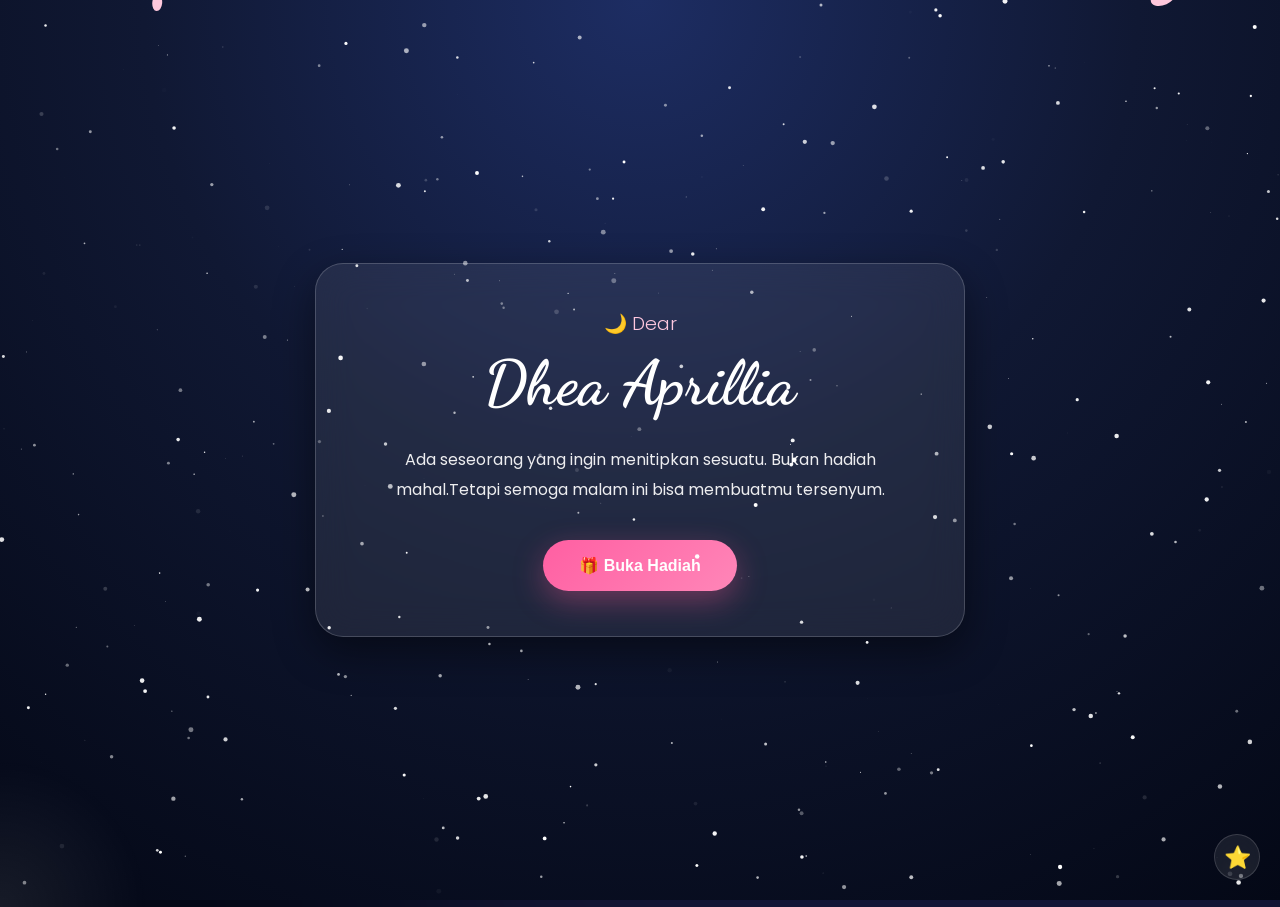
==== index.html @ 24be0ba8 "Add files via upload" ====
<!DOCTYPE html>
<html lang="id">
<head>

<meta charset="UTF-8">
<meta name="viewport" content="width=device-width, initial-scale=1.0">

<title>A Letter in The Stars ✨</title>

<link rel="stylesheet" href="style.css">

<link rel="preconnect" href="https://fonts.googleapis.com">
<link rel="preconnect" href="https://fonts.gstatic.com" crossorigin>

<link href="https://fonts.googleapis.com/css2?family=Poppins:wght@300;400;600;700&family=Dancing+Script:wght@700&display=swap" rel="stylesheet">

</head>

<body>

<!-- Loading -->

<div id="loading">

<div class="loader"></div>

<h2>Preparing your surprise...</h2>

<p>Please wait...</p>

</div>

<!-- Aurora -->

<div class="aurora aurora1"></div>
<div class="aurora aurora2"></div>

<!-- Stars -->

<div id="stars"></div>

<!-- Meteors -->

<div id="meteors"></div>

<!-- Welcome -->

<section id="welcome">

<div class="glass">

<h3>🌙 Dear</h3>

<h1>Dhea Aprillia</h1>

<p>

Ada seseorang yang ingin menitipkan sesuatu.
Bukan hadiah mahal.Tetapi semoga malam ini bisa membuatmu tersenyum.

</p>

<button id="startBtn">

🎁 Buka Hadiah

</button>

</div>

</section>

<!-- Canvas -->

<canvas id="sky"></canvas>

<!-- Main -->

<section id="main">

<div class="moon"></div>

<div class="glass messageBox">

<h2 id="title">

A Letter in The Stars

</h2>

<p id="message"></p>

<div class="buttons">

<button id="nextBtn">

💌 Berikutnya

</button>

<button id="musicBtn">

🎵 Musik

</button>

</div>

</div>

</section>

<!-- Secret Star -->

<div id="secretStar">

⭐

</div>

<!-- Secret -->

<div id="secretMessage">

<div class="glass">

<h2>❤️ Pesan Rahasia</h2>

<p>

Kalau kamu berhasil menemukan pesan in...berarti kamu benar-benar membaca semuanya.Terima kasih sudah bertahan sejauh ini.Aku bangga sama kamu.

❤️

</p>

<button id="closeSecret">

Tutup

</button>

</div>

</div>

<!-- Fireworks -->

<canvas id="fireworks"></canvas>

<!-- Audio -->

<audio id="bgm" loop>

<source src="music.mp3" type="audio/mpeg">

</audio>

<script src="script.js"></script>

</body>
</html>
---- style.css ----
/* ==========================================
   A LETTER IN THE STARS
   STYLE.CSS
   PART 1
========================================== */

:root{

--pink:#ff8dbd;
--pink2:#ffc8df;
--white:#ffffff;
--glass:rgba(255,255,255,.08);
--border:rgba(255,255,255,.18);
--shadow:rgba(0,0,0,.45);

}

*{
margin:0;
padding:0;
box-sizing:border-box;
}

html,body{

width:100%;
height:100%;
overflow:hidden;

font-family:'Poppins',sans-serif;

background:#040816;

color:white;

}

/* =======================
BACKGROUND
======================= */

body{

background:
radial-gradient(circle at top,#1d2d63,#101833 45%,#040816 100%);

}

/* =======================
AURORA
======================= */

.aurora{

position:fixed;

width:1200px;
height:600px;

border-radius:50%;

filter:blur(120px);

opacity:.18;

animation:auroraMove 18s ease-in-out infinite alternate;

pointer-events:none;

z-index:-2;

}

.aurora1{

background:#44ffcc;

top:-250px;
left:-300px;

}

.aurora2{

background:#7d6cff;

bottom:-250px;
right:-250px;

animation-duration:24s;

}

@keyframes auroraMove{

0%{

transform:
translateY(0)
translateX(0)
rotate(0deg);

}

100%{

transform:
translateY(120px)
translateX(100px)
rotate(12deg);

}

}

/* =======================
STARS
======================= */

#stars{

position:fixed;
inset:0;

pointer-events:none;

z-index:-1;

background-image:

radial-gradient(white 1px,transparent 1px),

radial-gradient(white 1px,transparent 1px),

radial-gradient(white 2px,transparent 2px);

background-size:

120px 120px,

180px 180px,

250px 250px;

animation:starsMove 18s linear infinite;

opacity:.55;

}

@keyframes starsMove{

from{

transform:translateY(0);

}

to{

transform:translateY(80px);

}

}

/* =======================
LOADING
======================= */

#loading{

position:fixed;

inset:0;

display:flex;

justify-content:center;

align-items:center;

flex-direction:column;

background:#040816;

z-index:99999;

transition:1s;

}

.loader{

width:80px;
height:80px;

border-radius:50%;

border:6px solid rgba(255,255,255,.15);

border-top:6px solid var(--pink);

animation:spin 1s linear infinite;

}

#loading h2{

margin-top:30px;

font-weight:600;

letter-spacing:2px;

}

#loading p{

margin-top:10px;

opacity:.65;

}

@keyframes spin{

to{

transform:rotate(360deg);

}

}

/* =======================
WELCOME
======================= */

#welcome{

position:absolute;

inset:0;

display:flex;

justify-content:center;

align-items:center;

padding:20px;

}

.glass{

width:90%;

max-width:650px;

padding:45px;

background:var(--glass);

backdrop-filter:blur(18px);

border:1px solid var(--border);

border-radius:28px;

box-shadow:

0 15px 40px var(--shadow);

text-align:center;

animation:fadeUp 1.4s ease;

}

.glass h3{

font-weight:300;

color:var(--pink2);

margin-bottom:8px;

}

.glass h1{

font-family:'Dancing Script',cursive;

font-size:62px;

margin-bottom:25px;

}

.glass p{

line-height:1.9;

opacity:.92;

margin-bottom:35px;

}

/* =======================
BUTTON
======================= */

button{

border:none;

outline:none;

cursor:pointer;

padding:16px 36px;

border-radius:50px;

font-size:16px;

font-weight:600;

color:white;

background:

linear-gradient(
135deg,
#ff5fa2,
#ff86b8);

transition:.35s;

box-shadow:

0 10px 30px rgba(255,90,150,.35);

}

button:hover{

transform:

translateY(-4px)
scale(1.05);

box-shadow:

0 20px 45px rgba(255,90,150,.6);

}

/* =======================
MAIN
======================= */

#main{

display:none;

position:absolute;

inset:0;

justify-content:center;

align-items:center;

padding:20px;

}

.messageBox{

max-width:800px;

}

/* =======================
MOON
======================= */

.moon{

position:absolute;

top:60px;

right:80px;

width:140px;

height:140px;

border-radius:50%;

background:white;

box-shadow:

0 0 35px white,

0 0 90px rgba(255,255,255,.55);

}

.moon::after{

content:"";

position:absolute;

width:120px;
height:120px;

background:#0d1732;

border-radius:50%;

top:-8px;
left:28px;

}

/* =======================
TITLE
======================= */

#title{

font-family:'Dancing Script',cursive;

font-size:60px;

margin-bottom:25px;

color:#ffd7eb;

}

#message{

line-height:2;

font-size:18px;

min-height:220px;

white-space:pre-line;

}

.buttons{

margin-top:35px;

display:flex;

gap:15px;

justify-content:center;

flex-wrap:wrap;

}

@keyframes fadeUp{

from{

opacity:0;

transform:translateY(40px);

}

to{

opacity:1;

transform:none;

}

}
/* ==========================================
   PART 2B
   METEOR • SECRET STAR • FIREWORKS
========================================== */

/* ===========================
   METEOR CONTAINER
=========================== */

#meteors{
    position:fixed;
    inset:0;
    pointer-events:none;
    overflow:hidden;
    z-index:2;
}

/* Meteor dibuat oleh JavaScript */
.meteor{

    position:absolute;

    width:180px;
    height:2px;

    background:
    linear-gradient(
        90deg,
        rgba(255,255,255,1),
        rgba(255,255,255,.5),
        transparent);

    border-radius:999px;

    transform:rotate(-35deg);

    animation:meteorFall linear forwards;

    filter:drop-shadow(0 0 10px white);

}

@keyframes meteorFall{

    from{

        transform:
        translate(0,0)
        rotate(-35deg);

        opacity:1;

    }

    to{

        transform:
        translate(-900px,900px)
        rotate(-35deg);

        opacity:0;

    }

}

/* ===========================
   SECRET STAR
=========================== */

#secretStar{

    position:fixed;

    bottom:20px;

    right:20px;

    width:46px;
    height:46px;

    display:flex;
    align-items:center;
    justify-content:center;

    border-radius:50%;

    cursor:pointer;

    font-size:22px;

    background:rgba(255,255,255,.08);

    backdrop-filter:blur(12px);

    border:1px solid rgba(255,255,255,.15);

    transition:.35s;

    user-select:none;

    z-index:50;

}

#secretStar:hover{

    transform:scale(1.2) rotate(18deg);

    box-shadow:0 0 18px rgba(255,255,255,.5);

}

/* ===========================
   SECRET MESSAGE
=========================== */

#secretMessage{

    position:fixed;

    inset:0;

    display:none;

    align-items:center;

    justify-content:center;

    background:rgba(0,0,0,.65);

    z-index:999;

    padding:20px;

}

#secretMessage .glass{

    max-width:520px;

}

/* ===========================
   FIREWORKS CANVAS
=========================== */

#fireworks{

    position:fixed;

    inset:0;

    pointer-events:none;

    z-index:40;

}

/* ===========================
   HEART PARTICLE
=========================== */

.heart{

    position:fixed;

    font-size:20px;

    pointer-events:none;

    animation:heartFly 1.2s ease forwards;

    z-index:100;

}

@keyframes heartFly{

    0%{

        opacity:1;

        transform:
        translateY(0)
        scale(.7);

    }

    100%{

        opacity:0;

        transform:
        translateY(-120px)
        scale(1.6);

    }

}

/* ===========================
   RESPONSIVE
=========================== */

@media(max-width:768px){

    .glass{

        padding:30px 22px;

    }

    .glass h1{

        font-size:46px;

    }

    #title{

        font-size:42px;

    }

    #message{

        font-size:16px;

        min-height:180px;

    }

    .moon{

        width:90px;
        height:90px;

        top:20px;
        right:20px;

    }

    .moon::after{

        width:78px;
        height:78px;

        left:18px;

    }

    .buttons{

        flex-direction:column;

    }

    button{

        width:100%;

    }

}
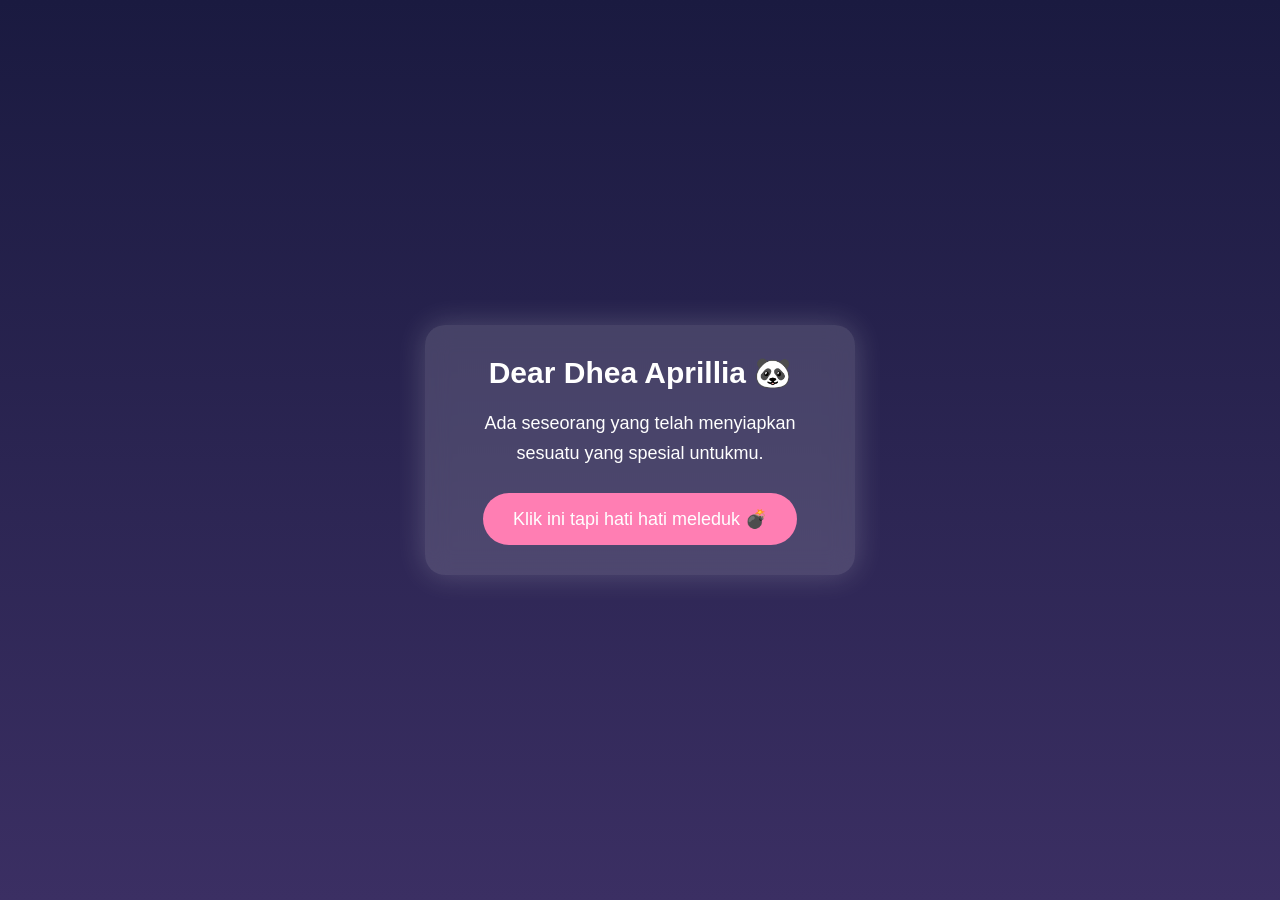
==== commit fbe05930: "Add files via upload" ====
--- a/index.html
+++ b/index.html
@@ -1,162 +1,49 @@
 <!DOCTYPE html>
 <html lang="id">
 <head>
+    <meta charset="UTF-8">
+    <meta name="viewport" content="width=device-width, initial-scale=1.0">
+    <title>untuk pacaraku ❤</title>
+    <link rel="stylesheet" href="style.css">
+</head>
+<body>
+<div class="welcome" id="welcome">
 
-<meta charset="UTF-8">
-<meta name="viewport" content="width=device-width, initial-scale=1.0">
+    <h1> Dear Dhea Aprillia 🐼</h1>
 
-<title>A Letter in The Stars ✨</title>
+    <p>
+        Ada seseorang yang telah menyiapkan
+        sesuatu yang spesial untukmu.
+    </p>
 
-<link rel="stylesheet" href="style.css">
-
-<link rel="preconnect" href="https://fonts.googleapis.com">
-<link rel="preconnect" href="https://fonts.gstatic.com" crossorigin>
-
-<link href="https://fonts.googleapis.com/css2?family=Poppins:wght@300;400;600;700&family=Dancing+Script:wght@700&display=swap" rel="stylesheet">
-
-</head>
-
-<body>
-
-<!-- Loading -->
-
-<div id="loading">
-
-<div class="loader"></div>
-
-<h2>Preparing your surprise...</h2>
-
-<p>Please wait...</p>
+    <button id="startBtn">
+         Klik ini tapi hati hati meleduk
+         💣
+    </button>
 
 </div>
 
-<!-- Aurora -->
+<div class="message" id="message">
 
-<div class="aurora aurora1"></div>
-<div class="aurora aurora2"></div>
+    <h1 id="title"> untukmu </h1>
 
-<!-- Stars -->
+    <p id="text">
+        Jika hari ini terasa melelahkan,
+        jangan lupa kalau masih ada seseorang
+        yang selalu ingin melihatmu tersenyum.
+        <br><br>
+        Kamu lebih kuat daripada yang kamu kira.
+        Jangan menyerah ya hehe.😇
+    </p>
 
-<div id="stars"></div>
-
-<!-- Meteors -->
-
-<div id="meteors"></div>
-
-<!-- Welcome -->
-
-<section id="welcome">
-
-<div class="glass">
-
-<h3>🌙 Dear</h3>
-
-<h1>Dhea Aprillia</h1>
-
-<p>
-
-Ada seseorang yang ingin menitipkan sesuatu.
-Bukan hadiah mahal.Tetapi semoga malam ini bisa membuatmu tersenyum.
-
-</p>
-
-<button id="startBtn">
-
-🎁 Buka Hadiah
-
-</button>
+    <button id="next">
+        Okeh Lanjyut ➜
+    </button>
 
 </div>
-
-</section>
-
-<!-- Canvas -->
-
-<canvas id="sky"></canvas>
-
-<!-- Main -->
-
-<section id="main">
-
-<div class="moon"></div>
-
-<div class="glass messageBox">
-
-<h2 id="title">
-
-A Letter in The Stars
-
-</h2>
-
-<p id="message"></p>
-
-<div class="buttons">
-
-<button id="nextBtn">
-
-💌 Berikutnya
-
-</button>
-
-<button id="musicBtn">
-
-🎵 Musik
-
-</button>
-
-</div>
-
-</div>
-
-</section>
-
-<!-- Secret Star -->
-
-<div id="secretStar">
-
-⭐
-
-</div>
-
-<!-- Secret -->
-
-<div id="secretMessage">
-
-<div class="glass">
-
-<h2>❤️ Pesan Rahasia</h2>
-
-<p>
-
-Kalau kamu berhasil menemukan pesan in...berarti kamu benar-benar membaca semuanya.Terima kasih sudah bertahan sejauh ini.Aku bangga sama kamu.
-
-❤️
-
-</p>
-
-<button id="closeSecret">
-
-Tutup
-
-</button>
-
-</div>
-
-</div>
-
-<!-- Fireworks -->
-
-<canvas id="fireworks"></canvas>
-
-<!-- Audio -->
-
-<audio id="bgm" loop>
-
-<source src="music.mp3" type="audio/mpeg">
-
-</audio>
-
-<script src="script.js"></script>
-
+    <audio id="bgm" loop>
+        <source src="music.mp3" type="audio/mpeg">
+    </audio>
+    <script src="script.js"></script>
 </body>
-</html>
+</html>
--- a/style.css
+++ b/style.css
@@ -1,759 +1,115 @@
-/* ==========================================
-   A LETTER IN THE STARS
-   STYLE.CSS
-   PART 1
-========================================== */
-
-:root{
-
---pink:#ff8dbd;
---pink2:#ffc8df;
---white:#ffffff;
---glass:rgba(255,255,255,.08);
---border:rgba(255,255,255,.18);
---shadow:rgba(0,0,0,.45);
-
+*{
+    margin:0;
+    padding:0;
+    box-sizing:border-box;
 }
 
-*{
-margin:0;
-padding:0;
-box-sizing:border-box;
+body{
+    background:linear-gradient(180deg,#1a1a40,#3b2f63);
+    font-family:Arial,sans-serif;
+    display:flex;
+    justify-content:center;
+    align-items:center;
+    height:100vh;
+    overflow:hidden;
+    position:relative;
 }
 
-html,body{
-
-width:100%;
-height:100%;
-overflow:hidden;
-
-font-family:'Poppins',sans-serif;
-
-background:#040816;
-
-color:white;
-
+/* Kotak utama */
+.welcome,
+.message{
+    width:90%;
+    max-width:430px;
+    padding:30px;
+    border-radius:20px;
+    text-align:center;
+    color:white;
+    background:rgba(255,255,255,.15);
+    backdrop-filter:blur(12px);
+    box-shadow:0 0 30px rgba(255,255,255,.2);
+    animation:fadeIn .8s ease;
+    z-index:10;
 }
 
-/* =======================
-BACKGROUND
-======================= */
-
-body{
-
-background:
-radial-gradient(circle at top,#1d2d63,#101833 45%,#040816 100%);
-
+/* Halaman pesan disembunyikan */
+.message{
+    display:none;
 }
 
-/* =======================
-AURORA
-======================= */
-
-.aurora{
-
-position:fixed;
-
-width:1200px;
-height:600px;
-
-border-radius:50%;
-
-filter:blur(120px);
-
-opacity:.18;
-
-animation:auroraMove 18s ease-in-out infinite alternate;
-
-pointer-events:none;
-
-z-index:-2;
-
+@keyframes fadeIn{
+    from{
+        opacity:0;
+        transform:translateY(20px);
+    }
+    to{
+        opacity:1;
+        transform:translateY(0);
+    }
 }
 
-.aurora1{
-
-background:#44ffcc;
-
-top:-250px;
-left:-300px;
-
+h1{
+    font-size:30px;
+    margin-bottom:18px;
 }
 
-.aurora2{
-
-background:#7d6cff;
-
-bottom:-250px;
-right:-250px;
-
-animation-duration:24s;
-
+p{
+    font-size:18px;
+    line-height:30px;
 }
 
-@keyframes auroraMove{
-
-0%{
-
-transform:
-translateY(0)
-translateX(0)
-rotate(0deg);
-
-}
-
-100%{
-
-transform:
-translateY(120px)
-translateX(100px)
-rotate(12deg);
-
-}
-
-}
-
-/* =======================
-STARS
-======================= */
-
-#stars{
-
-position:fixed;
-inset:0;
-
-pointer-events:none;
-
-z-index:-1;
-
-background-image:
-
-radial-gradient(white 1px,transparent 1px),
-
-radial-gradient(white 1px,transparent 1px),
-
-radial-gradient(white 2px,transparent 2px);
-
-background-size:
-
-120px 120px,
-
-180px 180px,
-
-250px 250px;
-
-animation:starsMove 18s linear infinite;
-
-opacity:.55;
-
-}
-
-@keyframes starsMove{
-
-from{
-
-transform:translateY(0);
-
-}
-
-to{
-
-transform:translateY(80px);
-
-}
-
-}
-
-/* =======================
-LOADING
-======================= */
-
-#loading{
-
-position:fixed;
-
-inset:0;
-
-display:flex;
-
-justify-content:center;
-
-align-items:center;
-
-flex-direction:column;
-
-background:#040816;
-
-z-index:99999;
-
-transition:1s;
-
-}
-
-.loader{
-
-width:80px;
-height:80px;
-
-border-radius:50%;
-
-border:6px solid rgba(255,255,255,.15);
-
-border-top:6px solid var(--pink);
-
-animation:spin 1s linear infinite;
-
-}
-
-#loading h2{
-
-margin-top:30px;
-
-font-weight:600;
-
-letter-spacing:2px;
-
-}
-
-#loading p{
-
-margin-top:10px;
-
-opacity:.65;
-
-}
-
-@keyframes spin{
-
-to{
-
-transform:rotate(360deg);
-
-}
-
-}
-
-/* =======================
-WELCOME
-======================= */
-
-#welcome{
-
-position:absolute;
-
-inset:0;
-
-display:flex;
-
-justify-content:center;
-
-align-items:center;
-
-padding:20px;
-
-}
-
-.glass{
-
-width:90%;
-
-max-width:650px;
-
-padding:45px;
-
-background:var(--glass);
-
-backdrop-filter:blur(18px);
-
-border:1px solid var(--border);
-
-border-radius:28px;
-
-box-shadow:
-
-0 15px 40px var(--shadow);
-
-text-align:center;
-
-animation:fadeUp 1.4s ease;
-
-}
-
-.glass h3{
-
-font-weight:300;
-
-color:var(--pink2);
-
-margin-bottom:8px;
-
-}
-
-.glass h1{
-
-font-family:'Dancing Script',cursive;
-
-font-size:62px;
-
-margin-bottom:25px;
-
-}
-
-.glass p{
-
-line-height:1.9;
-
-opacity:.92;
-
-margin-bottom:35px;
-
-}
-
-/* =======================
-BUTTON
-======================= */
-
 button{
-
-border:none;
-
-outline:none;
-
-cursor:pointer;
-
-padding:16px 36px;
-
-border-radius:50px;
-
-font-size:16px;
-
-font-weight:600;
-
-color:white;
-
-background:
-
-linear-gradient(
-135deg,
-#ff5fa2,
-#ff86b8);
-
-transition:.35s;
-
-box-shadow:
-
-0 10px 30px rgba(255,90,150,.35);
-
+    margin-top:25px;
+    padding:15px 30px;
+    border:none;
+    border-radius:50px;
+    background:#ff7eb3;
+    color:white;
+    font-size:18px;
+    cursor:pointer;
+    transition:.3s;
 }
 
 button:hover{
-
-transform:
-
-translateY(-4px)
-scale(1.05);
-
-box-shadow:
-
-0 20px 45px rgba(255,90,150,.6);
-
+    transform:scale(1.05);
+    background:#ff5f9a;
 }
 
-/* =======================
-MAIN
-======================= */
-
-#main{
-
-display:none;
-
-position:absolute;
-
-inset:0;
-
-justify-content:center;
-
-align-items:center;
-
-padding:20px;
-
+/* Sakura */
+.sakura{
+    position:fixed;
+    top:-10%;
+    pointer-events:none;
+    user-select:none;
+    z-index:1;
+    animation:fall linear forwards;
 }
 
-.messageBox{
+@keyframes fall{
 
-max-width:800px;
-
-}
-
-/* =======================
-MOON
-======================= */
-
-.moon{
-
-position:absolute;
-
-top:60px;
-
-right:80px;
-
-width:140px;
-
-height:140px;
-
-border-radius:50%;
-
-background:white;
-
-box-shadow:
-
-0 0 35px white,
-
-0 0 90px rgba(255,255,255,.55);
-
-}
-
-.moon::after{
-
-content:"";
-
-position:absolute;
-
-width:120px;
-height:120px;
-
-background:#0d1732;
-
-border-radius:50%;
-
-top:-8px;
-left:28px;
-
-}
-
-/* =======================
-TITLE
-======================= */
-
-#title{
-
-font-family:'Dancing Script',cursive;
-
-font-size:60px;
-
-margin-bottom:25px;
-
-color:#ffd7eb;
-
-}
-
-#message{
-
-line-height:2;
-
-font-size:18px;
-
-min-height:220px;
-
-white-space:pre-line;
-
-}
-
-.buttons{
-
-margin-top:35px;
-
-display:flex;
-
-gap:15px;
-
-justify-content:center;
-
-flex-wrap:wrap;
-
-}
-
-@keyframes fadeUp{
-
-from{
-
-opacity:0;
-
-transform:translateY(40px);
-
-}
-
-to{
-
-opacity:1;
-
-transform:none;
-
-}
-
-}
-/* ==========================================
-   PART 2B
-   METEOR • SECRET STAR • FIREWORKS
-========================================== */
-
-/* ===========================
-   METEOR CONTAINER
-=========================== */
-
-#meteors{
-    position:fixed;
-    inset:0;
-    pointer-events:none;
-    overflow:hidden;
-    z-index:2;
-}
-
-/* Meteor dibuat oleh JavaScript */
-.meteor{
-
-    position:absolute;
-
-    width:180px;
-    height:2px;
-
-    background:
-    linear-gradient(
-        90deg,
-        rgba(255,255,255,1),
-        rgba(255,255,255,.5),
-        transparent);
-
-    border-radius:999px;
-
-    transform:rotate(-35deg);
-
-    animation:meteorFall linear forwards;
-
-    filter:drop-shadow(0 0 10px white);
-
-}
-
-@keyframes meteorFall{
-
-    from{
-
-        transform:
-        translate(0,0)
-        rotate(-35deg);
-
-        opacity:1;
-
+    0%{
+        transform:translate(0,-10vh) rotate(0deg);
+        opacity:0;
     }
 
-    to{
-
-        transform:
-        translate(-900px,900px)
-        rotate(-35deg);
-
-        opacity:0;
-
+    10%{
+        opacity:1;
     }
 
-}
+    25%{
+        transform:translate(30px,25vh) rotate(90deg);
+    }
 
-/* ===========================
-   SECRET STAR
-=========================== */
+    50%{
+        transform:translate(-40px,55vh) rotate(180deg);
+    }
 
-#secretStar{
-
-    position:fixed;
-
-    bottom:20px;
-
-    right:20px;
-
-    width:46px;
-    height:46px;
-
-    display:flex;
-    align-items:center;
-    justify-content:center;
-
-    border-radius:50%;
-
-    cursor:pointer;
-
-    font-size:22px;
-
-    background:rgba(255,255,255,.08);
-
-    backdrop-filter:blur(12px);
-
-    border:1px solid rgba(255,255,255,.15);
-
-    transition:.35s;
-
-    user-select:none;
-
-    z-index:50;
-
-}
-
-#secretStar:hover{
-
-    transform:scale(1.2) rotate(18deg);
-
-    box-shadow:0 0 18px rgba(255,255,255,.5);
-
-}
-
-/* ===========================
-   SECRET MESSAGE
-=========================== */
-
-#secretMessage{
-
-    position:fixed;
-
-    inset:0;
-
-    display:none;
-
-    align-items:center;
-
-    justify-content:center;
-
-    background:rgba(0,0,0,.65);
-
-    z-index:999;
-
-    padding:20px;
-
-}
-
-#secretMessage .glass{
-
-    max-width:520px;
-
-}
-
-/* ===========================
-   FIREWORKS CANVAS
-=========================== */
-
-#fireworks{
-
-    position:fixed;
-
-    inset:0;
-
-    pointer-events:none;
-
-    z-index:40;
-
-}
-
-/* ===========================
-   HEART PARTICLE
-=========================== */
-
-.heart{
-
-    position:fixed;
-
-    font-size:20px;
-
-    pointer-events:none;
-
-    animation:heartFly 1.2s ease forwards;
-
-    z-index:100;
-
-}
-
-@keyframes heartFly{
-
-    0%{
-
-        opacity:1;
-
-        transform:
-        translateY(0)
-        scale(.7);
-
+    75%{
+        transform:translate(20px,80vh) rotate(270deg);
     }
 
     100%{
-
+        transform:translate(-30px,110vh) rotate(360deg);
         opacity:0;
-
-        transform:
-        translateY(-120px)
-        scale(1.6);
-
-    }
-
-}
-
-/* ===========================
-   RESPONSIVE
-=========================== */
-
-@media(max-width:768px){
-
-    .glass{
-
-        padding:30px 22px;
-
-    }
-
-    .glass h1{
-
-        font-size:46px;
-
-    }
-
-    #title{
-
-        font-size:42px;
-
-    }
-
-    #message{
-
-        font-size:16px;
-
-        min-height:180px;
-
-    }
-
-    .moon{
-
-        width:90px;
-        height:90px;
-
-        top:20px;
-        right:20px;
-
-    }
-
-    .moon::after{
-
-        width:78px;
-        height:78px;
-
-        left:18px;
-
-    }
-
-    .buttons{
-
-        flex-direction:column;
-
-    }
-
-    button{
-
-        width:100%;
-
     }
 
 }
